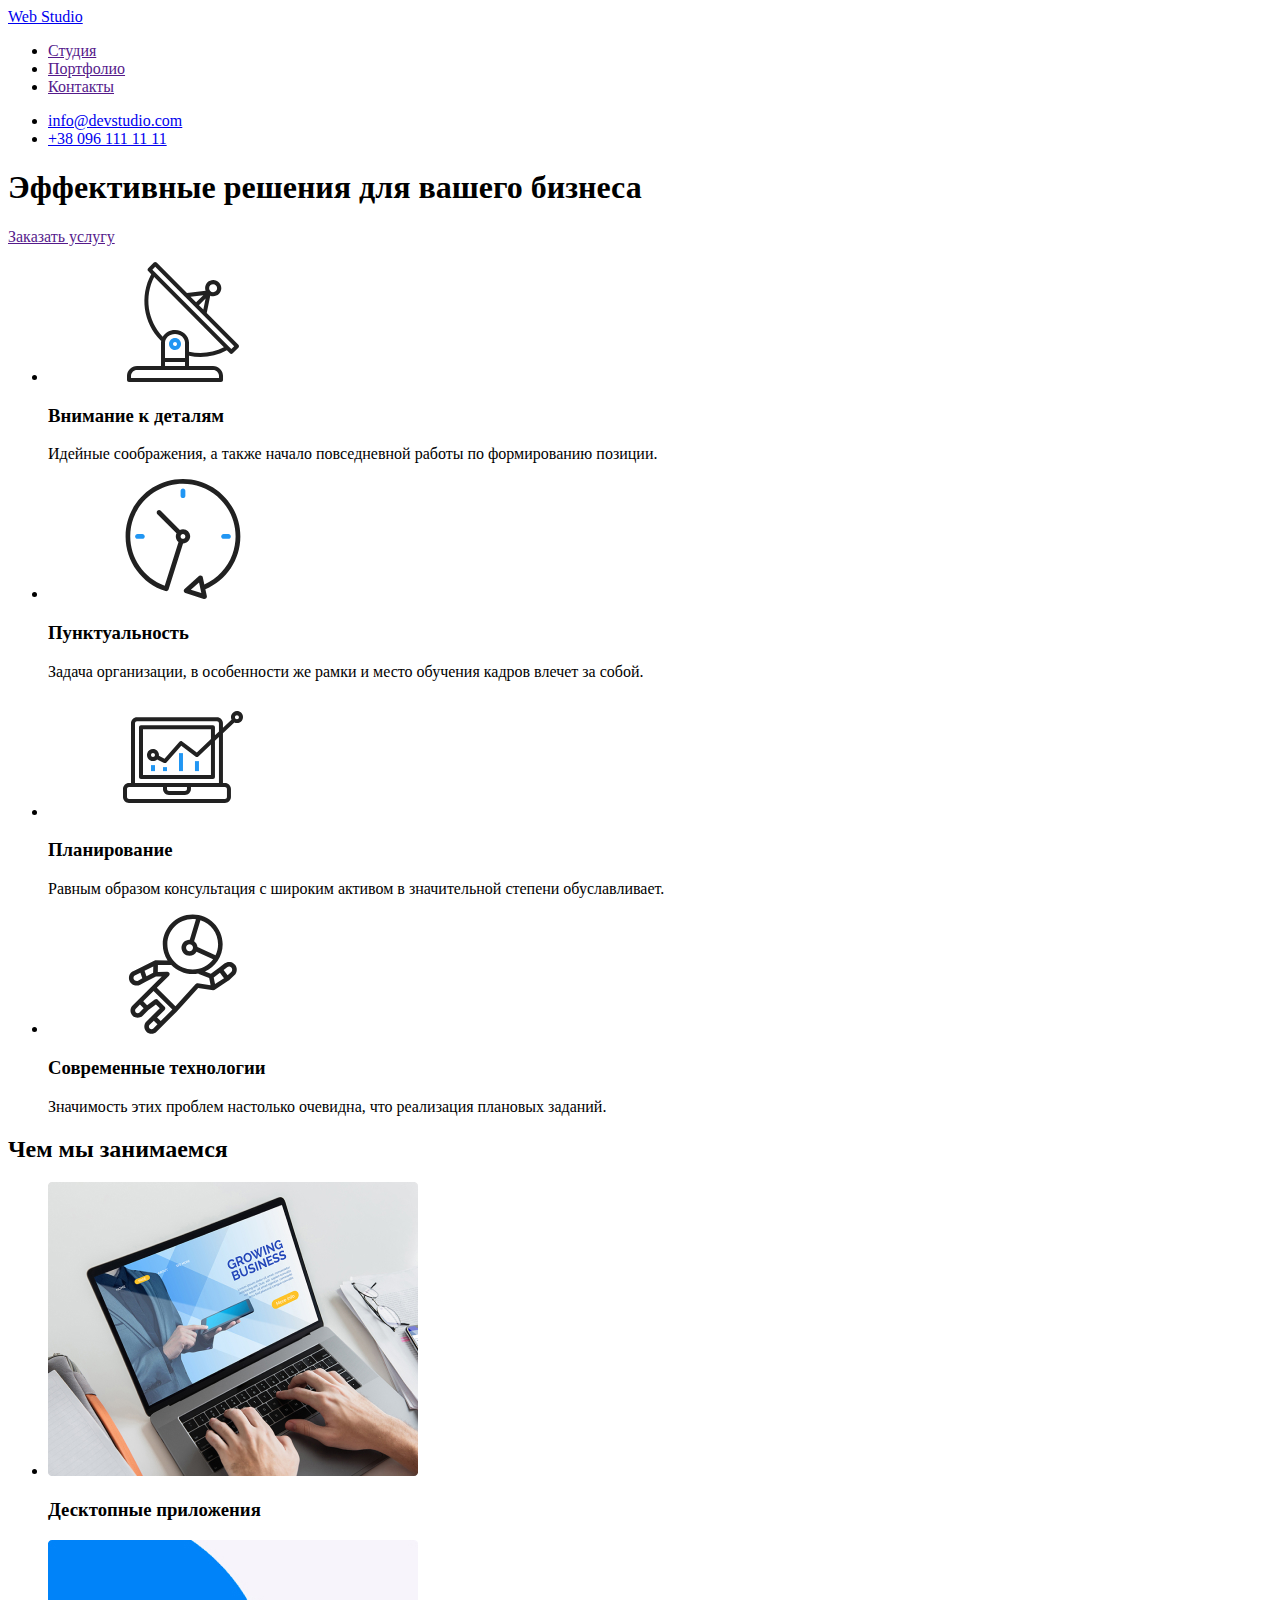
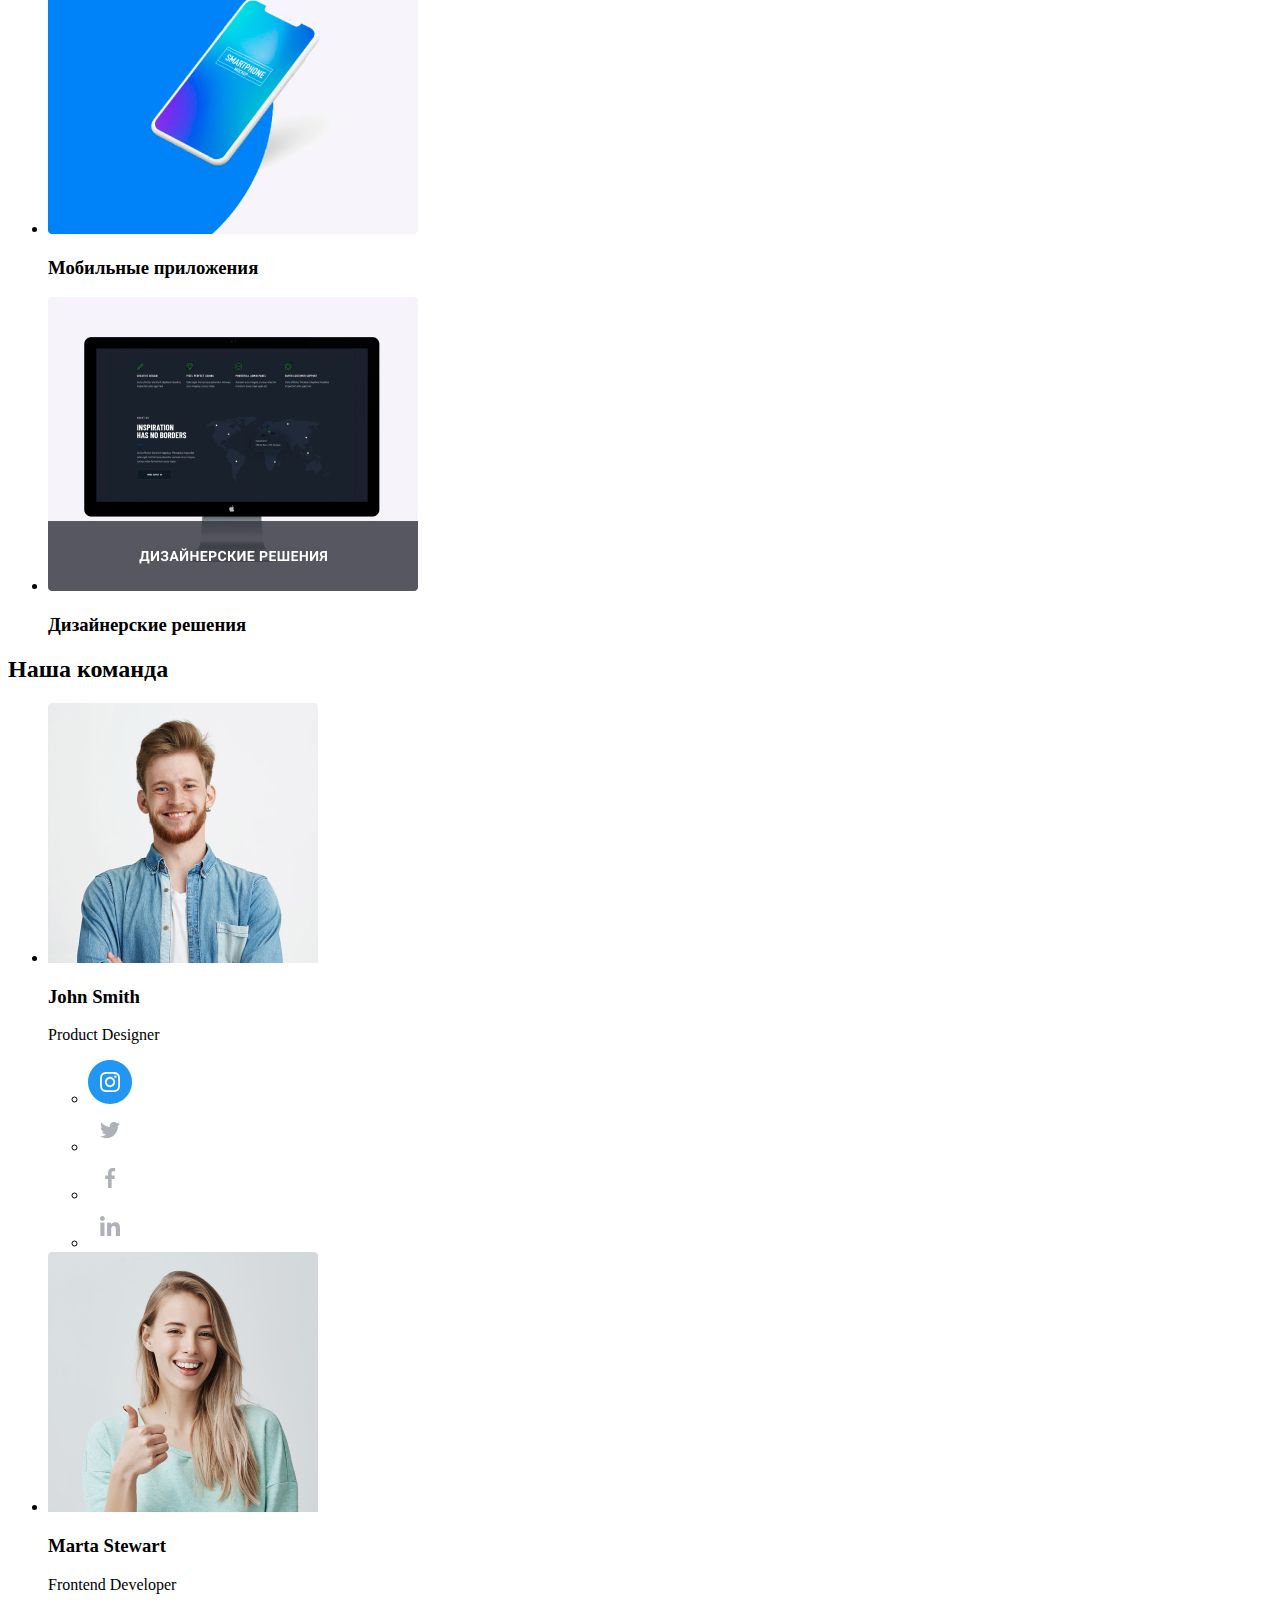
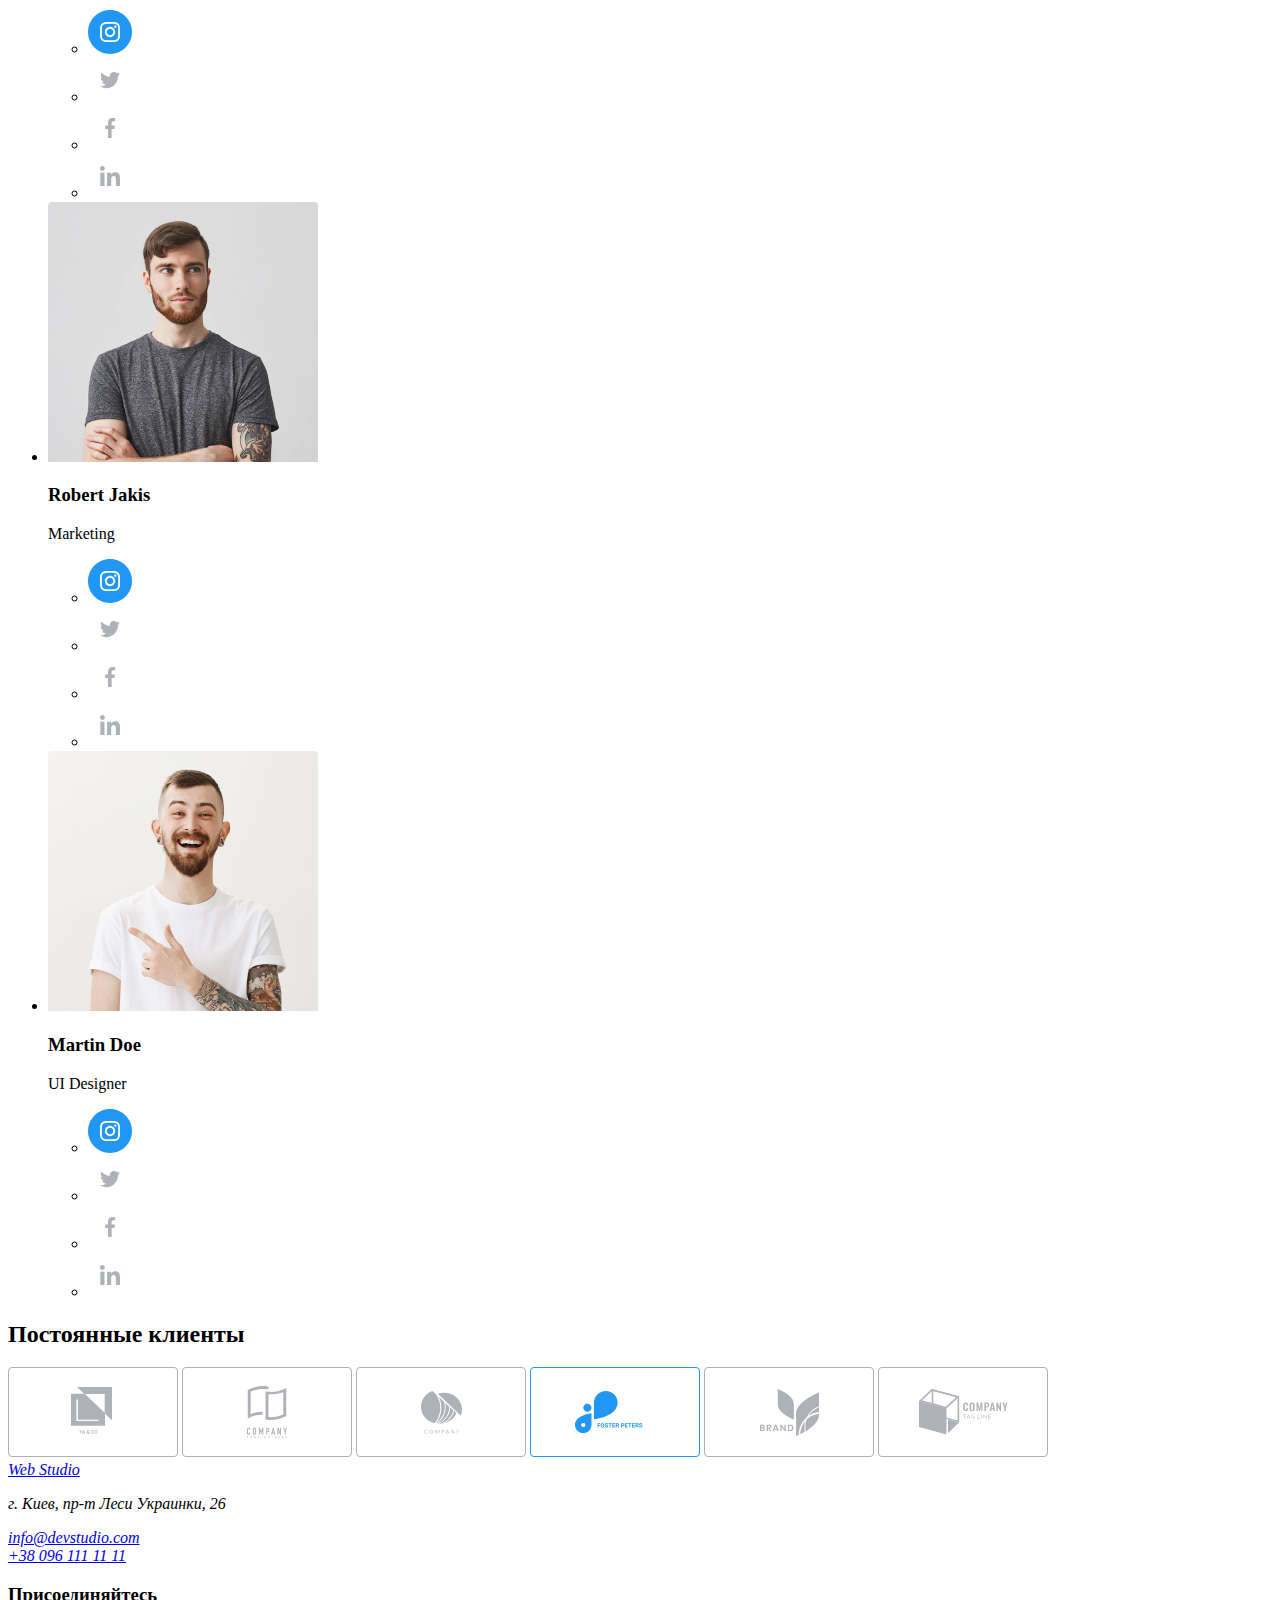
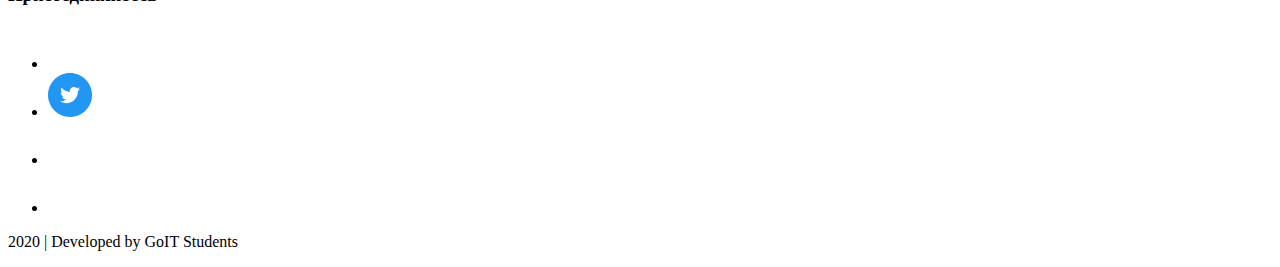
==== index.html @ 51c21063 "перенос файлов с первого репозитория и настройка" ====
<!DOCTYPE html>
<html lang="ru">
  <head>
    <meta charset="UTF-8" />
    <meta name="viewport" content="width=device-width, initial-scale=1.0" />
    <title>Document</title>
  </head>
  <body>
    <header>
      <nav>
        <a href="./index.html" lang="en">Web Studio</a>
        <ul>
          <li><a href="">Студия</a></li>
          <li><a href="">Портфолио</a></li>
          <li><a href="">Контакты</a></li>
        </ul>
        <ul>
          <li><a href="mailto:info@devstudio.com">info@devstudio.com</a></li>
          <li><a href="tel:+380961111111">+38 096 111 11 11</a></li>
        </ul>
      </nav>
    </header>
    <main>
      <section>
        <h1>Эффективные решения для вашего бизнеса</h1>
        <p><a href="">Заказать услугу</a></p>
      </section>
      <section>
        <ul>
          <li>
            <img
              src="./images/antenna1.svg"
              alt="антена"
              width="270"
              height="120"
            />
            <h3>Внимание к деталям</h3>
            <p>
              Идейные соображения, а также начало повседневной работы по
              формированию позиции.
            </p>
          </li>
          <li>
            <img
              src="./images/clock1.svg"
              alt="часы"
              width="270"
              height="120"
            />
            <h3>Пунктуальность</h3>
            <p>
              Задача организации, в особенности же рамки и место обучения кадров
              влечет за собой.
            </p>
          </li>
          <li>
            <img
              src="./images/diagram1.svg"
              alt="диаграмма"
              width="270"
              height="120"
            />
            <h3>Планирование</h3>
            <p>
              Равным образом консультация с широким активом в значительной
              степени обуславливает.
            </p>
          </li>
          <li>
            <img
              src="./images/Group.svg"
              alt="космонавт"
              width="270"
              height="120"
            />
            <h3>Современные технологии</h3>
            <p>
              Значимость этих проблем настолько очевидна, что реализация
              плановых заданий.
            </p>
          </li>
        </ul>
      </section>
      <section>
        <h2>Чем мы занимаемся</h2>
        <ul>
          <li>
            <img src="./images/img.jpg" alt="лаптоп" width="370" height="294" />
            <h3>Десктопные приложения</h3>
          </li>
          <li>
            <img
              src="./images/box.jpg"
              alt="мобильный"
              width="370"
              height="294"
            />
            <h3>Мобильные приложения</h3>
          </li>
          <li>
            <img
              src="./images/box3.jpg"
              alt="монитор"
              width="370"
              height="294"
            />
            <h3>Дизайнерские решения</h3>
          </li>
        </ul>
      </section>
      <section>
        <h2>Наша команда</h2>
        <ul>
          <li>
            <img
              src="./images/img(1).jpg"
              alt="Джон"
              width="270"
              height="260"
            />
            <h3 lang="en">John Smith</h3>
            <p lang="en">Product Designer</p>
            <ul>
              <li>
                <a href=""
                  ><img
                    src="./images/Ellipse1.svg"
                    alt="Инстаграм"
                    width="44"
                    height="44"
                /></a>
              </li>
              <li>
                <a href=""
                  ><img
                    src="./images/Ellipse2.svg"
                    alt="Твиттер"
                    width="44"
                    height="44"
                /></a>
              </li>
              <li>
                <a href=""
                  ><img
                    src="./images/Ellipse3.svg"
                    alt="Фейсбук"
                    width="44"
                    height="44"
                /></a>
              </li>
              <li>
                <a href=""
                  ><img
                    src="./images/Ellipse4.svg"
                    alt="Линкедин"
                    width="44"
                    height="44"
                /></a>
              </li>
            </ul>
          </li>

          <li>
            <img
              src="./images/img(2).jpg"
              alt="Марта"
              width="270"
              height="260"
            />
            <h3 lang="en">Marta Stewart</h3>
            <p lang="en">Frontend Developer</p>
            <ul>
              <li>
                <a href=""
                  ><img src="./images/Ellipse1.svg" alt="Инстаграм"
                /></a>
              </li>
              <li>
                <a href=""><img src="./images/Ellipse2.svg" alt="Твиттер" /></a>
              </li>
              <li>
                <a href=""><img src="./images/Ellipse3.svg" alt="Фейсбук" /></a>
              </li>
              <li>
                <a href=""
                  ><img src="./images/Ellipse4.svg" alt="Линкедин"
                /></a>
              </li>
            </ul>
          </li>
          <li>
            <img
              src="./images/img(3).jpg"
              alt="Роберт"
              width="270"
              height="260"
            />
            <h3 lang="en">Robert Jakis</h3>
            <p lang="en">Marketing</p>
            <ul>
              <li>
                <a href=""
                  ><img src="./images/Ellipse1.svg" alt="Инстаграм"
                /></a>
              </li>
              <li>
                <a href=""><img src="./images/Ellipse2.svg" alt="Твиттер" /></a>
              </li>
              <li>
                <a href=""><img src="./images/Ellipse3.svg" alt="Фейсбук" /></a>
              </li>
              <li>
                <a href=""
                  ><img src="./images/Ellipse4.svg" alt="Линкедин"
                /></a>
              </li>
            </ul>
          </li>
          <li>
            <img
              src="./images/img(4).jpg"
              alt="Мартин"
              width="270"
              height="260"
            />
            <h3 lang="en">Martin Doe</h3>
            <p lang="en">UI Designer</p>
            <ul>
              <li>
                <a href=""
                  ><img src="./images/Ellipse1.svg" alt="Инстаграм"
                /></a>
              </li>
              <li>
                <a href=""><img src="./images/Ellipse2.svg" alt="Твиттер" /></a>
              </li>
              <li>
                <a href=""><img src="./images/Ellipse3.svg" alt="Фейсбук" /></a>
              </li>
              <li>
                <a href=""
                  ><img src="./images/Ellipse4.svg" alt="Линкедин"
                /></a>
              </li>
            </ul>
          </li>
        </ul>
      </section>
      <section>
        <h2>Постоянные клиенты</h2>
        <a href=""
          ><img
            src="./images/Client1.svg"
            alt="логотип_клиента_1"
            width="170"
            height="90"
        /></a>
        <a href=""
          ><img
            src="./images/Client2.svg"
            alt="логотип_клиента_2"
            width="170"
            height="90"
        /></a>
        <a href=""
          ><img
            src="./images/Client3.svg"
            alt="логотип_клиента_3"
            width="170"
            height="90"
        /></a>
        <a href=""
          ><img
            src="./images/Client4.svg"
            alt="логотип_клиента_4"
            width="170"
            height="90"
        /></a>
        <a href=""
          ><img
            src="./images/Client5.svg"
            alt="логотип_клиента_5"
            width="170"
            height="90"
        /></a>
        <a href=""
          ><img
            src="./images/Client6.svg"
            alt="логотип_клиента_6"
            width="170"
            height="90"
        /></a>
      </section>
    </main>
    <footer>
      <address>
        <a href="./index.html" lang="en">Web Studio</a>
        <p>г. Киев, пр-т Леси Украинки, 26</p>
        <a href="mailto:info@devstudio.com">info@devstudio.com</a><br />
        <a href="tel:+380961111111">+38 096 111 11 11</a>
      </address>
      <div>
        <h3>Присоединяйтесь</h3>
        <ul>
          <li>
            <img
              src="./images/inst.svg"
              alt="Инстаграм"
              width="44"
              height="44"
            />
          </li>
          <li>
            <img src="./images/twit.svg" alt="Твиттер" width="44" height="44" />
          </li>
          <li>
            <img
              src="./images/faceb.svg"
              alt="Фейсбук"
              width="44"
              height="44"
            />
          </li>
          <li>
            <img
              src="./images/link.svg"
              alt="Линкедин"
              width="44"
              height="44"
            />
          </li>
        </ul>
      </div>
      <p lang="en">2020 | Developed by GoIT Students</p>
    </footer>
  </body>
</html>
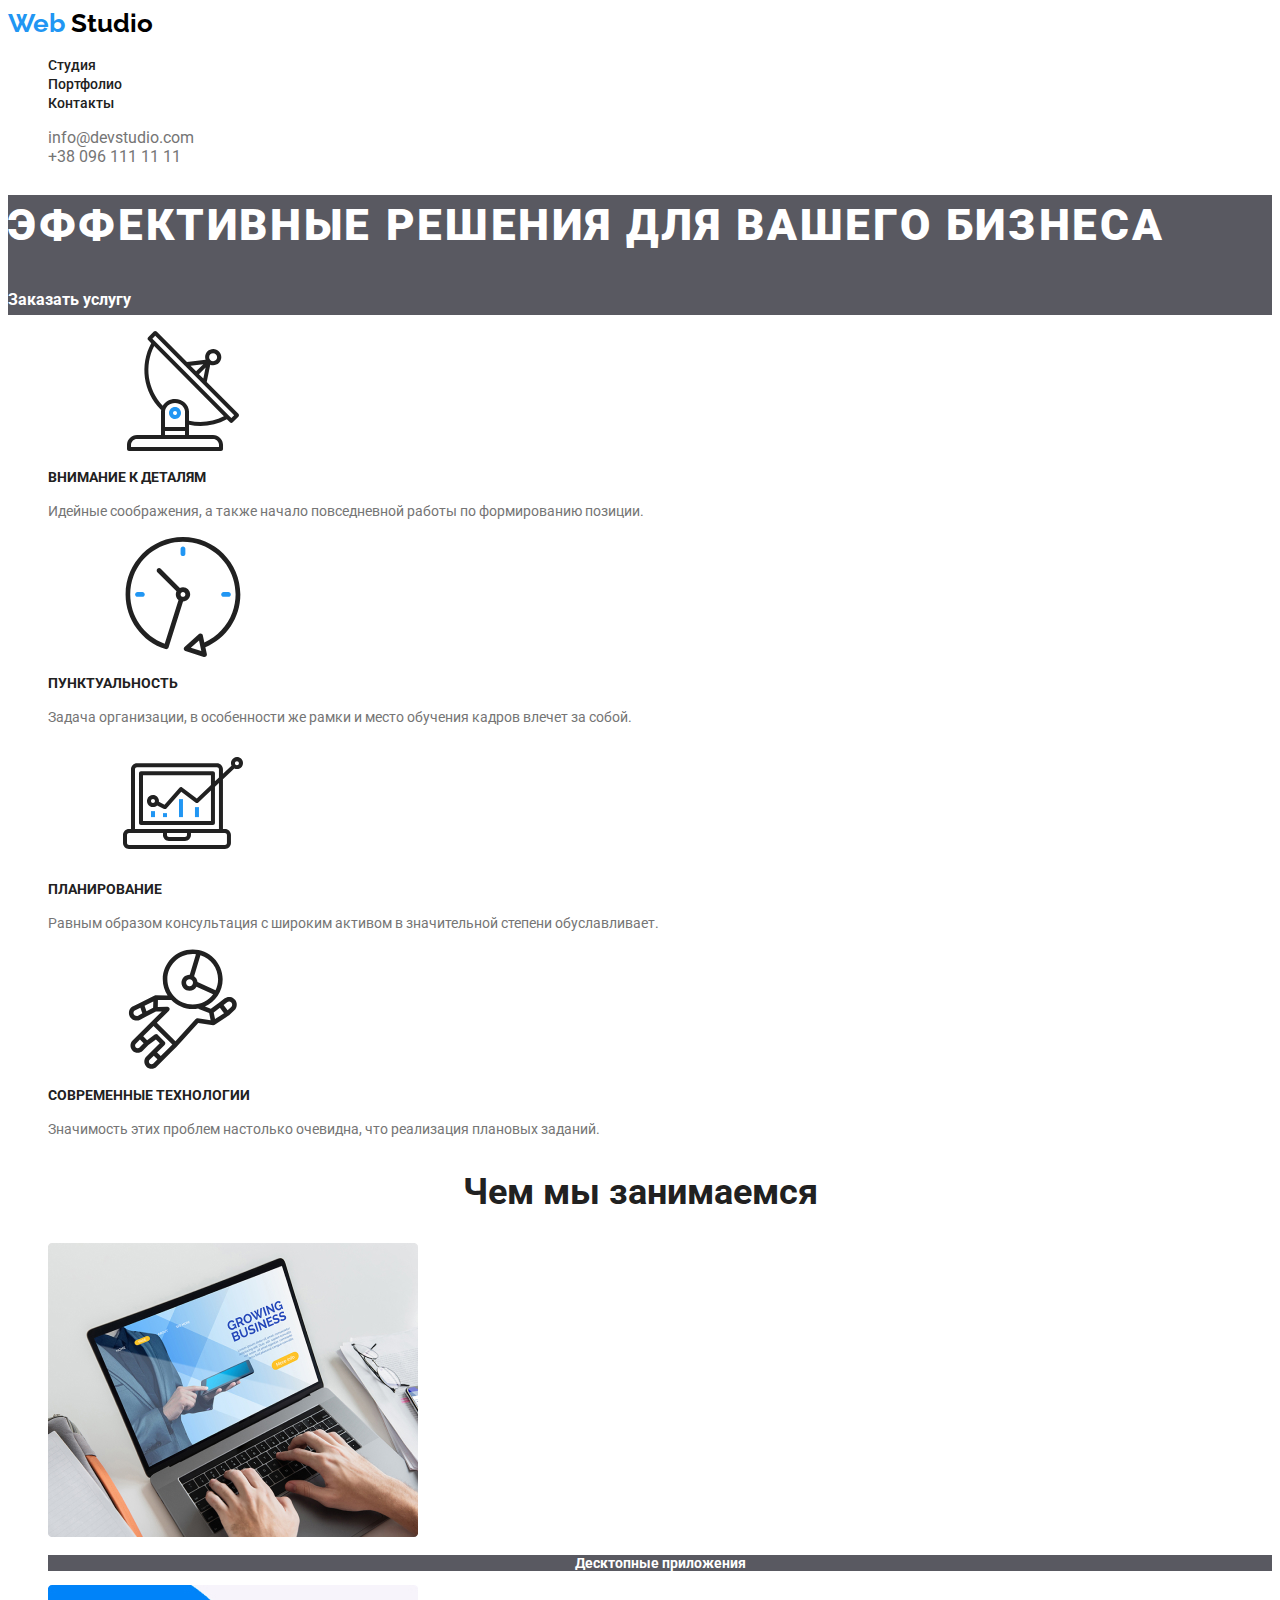
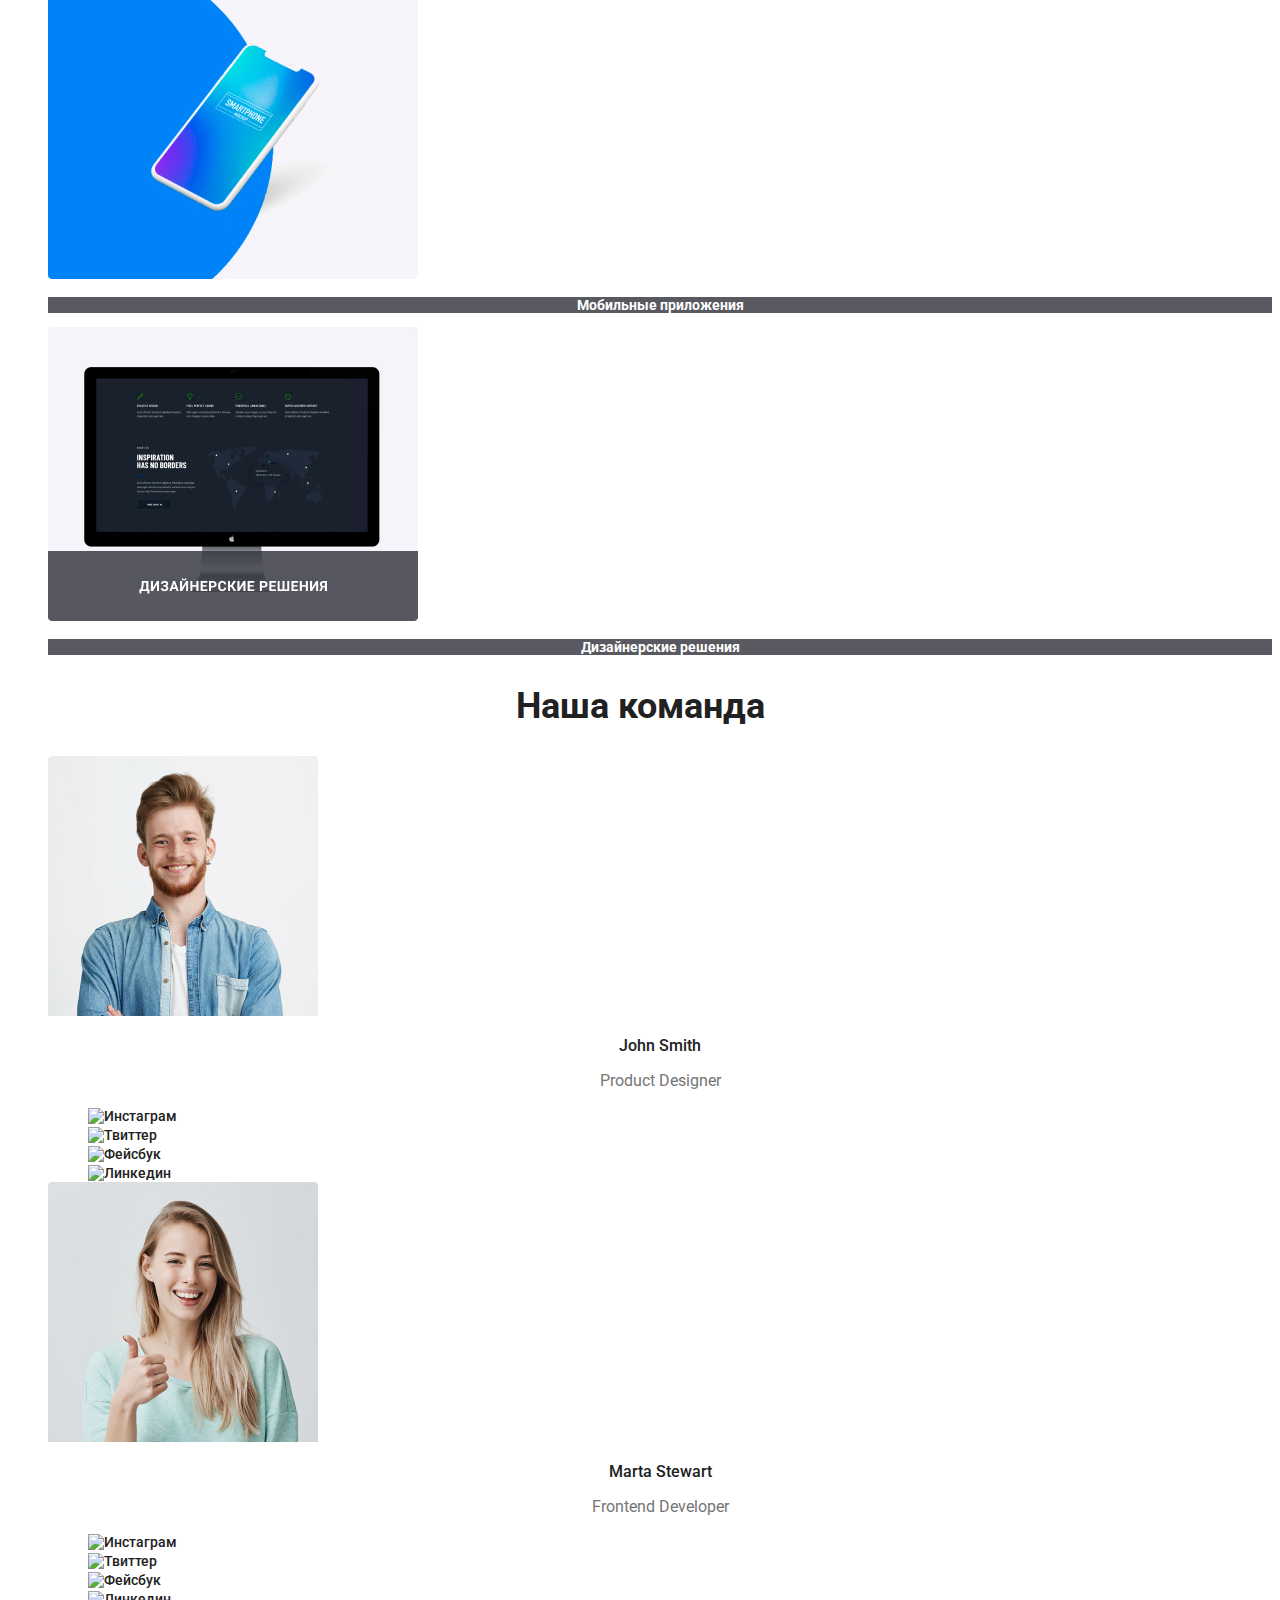
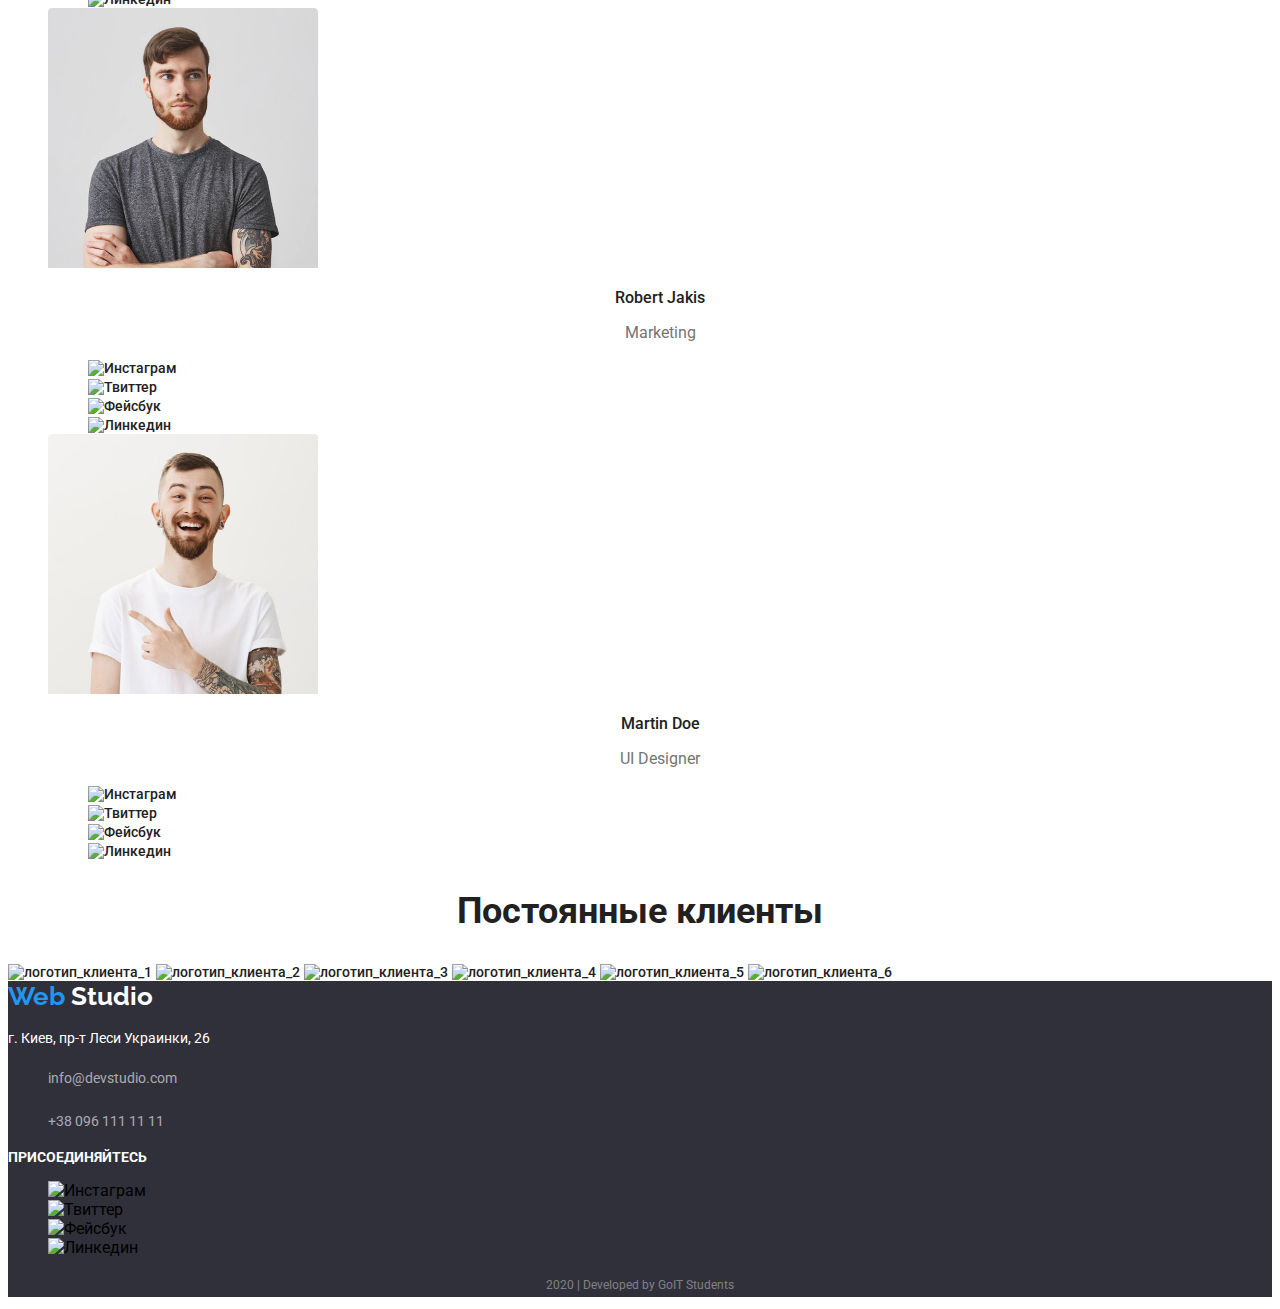
==== commit 5a3428ae: "добавление css свойств" ====
--- a/index.html
+++ b/index.html
@@ -4,29 +4,45 @@
     <meta charset="UTF-8" />
     <meta name="viewport" content="width=device-width, initial-scale=1.0" />
     <title>Document</title>
+    <link
+      href="https://fonts.googleapis.com/css2?family=Raleway:wght@700&family=Roboto:wght@400;500;700;900&display=swap"
+      rel="stylesheet"
+    />
+    <link rel="stylesheet" href="./css/style.css" />
   </head>
   <body>
     <header>
-      <nav>
-        <a href="./index.html" lang="en">Web Studio</a>
-        <ul>
-          <li><a href="">Студия</a></li>
-          <li><a href="">Портфолио</a></li>
-          <li><a href="">Контакты</a></li>
-        </ul>
-        <ul>
-          <li><a href="mailto:info@devstudio.com">info@devstudio.com</a></li>
-          <li><a href="tel:+380961111111">+38 096 111 11 11</a></li>
+      <nav class="nav-menu">
+        <a class="main-logo" href="./index.html" lang="en">
+          <span class="logo-web">Web</span>
+          <span class="logo-studio">Studio</span></a
+        >
+        <ul class="list">
+          <li><a class="list-item" href="">Студия</a></li>
+          <li><a class="list-item" href="">Портфолио</a></li>
+          <li><a class="list-item" href="">Контакты</a></li>
+        </ul>
+        <ul class="list">
+          <li>
+            <a class="contacts" href="mailto:info@devstudio.com"
+              >info@devstudio.com</a
+            >
+          </li>
+          <li>
+            <a class="contacts" href="tel:+380961111111">+38 096 111 11 11</a>
+          </li>
         </ul>
       </nav>
     </header>
     <main>
+      <section class="main-section">
+        <h1 class="main-title">Эффективные решения для вашего бизнеса</h1>
+        <p>
+          <a class="main-button-link" href="">Заказать услугу</a>
+        </p>
+      </section>
       <section>
-        <h1>Эффективные решения для вашего бизнеса</h1>
-        <p><a href="">Заказать услугу</a></p>
-      </section>
-      <section>
-        <ul>
+        <ul class="list">
           <li>
             <img
               src="./images/antenna1.svg"
@@ -34,8 +50,8 @@
               width="270"
               height="120"
             />
-            <h3>Внимание к деталям</h3>
-            <p>
+            <h3 class="description-title">Внимание к деталям</h3>
+            <p class="description-text">
               Идейные соображения, а также начало повседневной работы по
               формированию позиции.
             </p>
@@ -47,8 +63,8 @@
               width="270"
               height="120"
             />
-            <h3>Пунктуальность</h3>
-            <p>
+            <h3 class="description-title">Пунктуальность</h3>
+            <p class="description-text">
               Задача организации, в особенности же рамки и место обучения кадров
               влечет за собой.
             </p>
@@ -60,8 +76,8 @@
               width="270"
               height="120"
             />
-            <h3>Планирование</h3>
-            <p>
+            <h3 class="description-title">Планирование</h3>
+            <p class="description-text">
               Равным образом консультация с широким активом в значительной
               степени обуславливает.
             </p>
@@ -73,8 +89,8 @@
               width="270"
               height="120"
             />
-            <h3>Современные технологии</h3>
-            <p>
+            <h3 class="description-title">Современные технологии</h3>
+            <p class="description-text">
               Значимость этих проблем настолько очевидна, что реализация
               плановых заданий.
             </p>
@@ -82,11 +98,11 @@
         </ul>
       </section>
       <section>
-        <h2>Чем мы занимаемся</h2>
-        <ul>
+        <h2 class="main-menu-title">Чем мы занимаемся</h2>
+        <ul class="list">
           <li>
             <img src="./images/img.jpg" alt="лаптоп" width="370" height="294" />
-            <h3>Десктопные приложения</h3>
+            <h3 class="skills-subtitle">Десктопные приложения</h3>
           </li>
           <li>
             <img
@@ -95,7 +111,7 @@
               width="370"
               height="294"
             />
-            <h3>Мобильные приложения</h3>
+            <h3 class="skills-subtitle">Мобильные приложения</h3>
           </li>
           <li>
             <img
@@ -104,13 +120,13 @@
               width="370"
               height="294"
             />
-            <h3>Дизайнерские решения</h3>
+            <h3 class="skills-subtitle">Дизайнерские решения</h3>
           </li>
         </ul>
       </section>
       <section>
-        <h2>Наша команда</h2>
-        <ul>
+        <h2 class="main-menu-title">Наша команда</h2>
+        <ul class="list">
           <li>
             <img
               src="./images/img(1).jpg"
@@ -118,43 +134,27 @@
               width="270"
               height="260"
             />
-            <h3 lang="en">John Smith</h3>
-            <p lang="en">Product Designer</p>
-            <ul>
-              <li>
-                <a href=""
-                  ><img
-                    src="./images/Ellipse1.svg"
-                    alt="Инстаграм"
-                    width="44"
-                    height="44"
+            <h3 class="worker" lang="en">John Smith</h3>
+            <p class="post" lang="en">Product Designer</p>
+            <ul class="list">
+              <li>
+                <a class="list-item" href=""
+                  ><img src="" alt="Инстаграм" width="44" height="44"
                 /></a>
               </li>
               <li>
-                <a href=""
-                  ><img
-                    src="./images/Ellipse2.svg"
-                    alt="Твиттер"
-                    width="44"
-                    height="44"
+                <a class="list-item" href=""
+                  ><img src="" alt="Твиттер" width="44" height="44"
                 /></a>
               </li>
               <li>
-                <a href=""
-                  ><img
-                    src="./images/Ellipse3.svg"
-                    alt="Фейсбук"
-                    width="44"
-                    height="44"
+                <a class="list-item" href=""
+                  ><img src="" alt="Фейсбук" width="44" height="44"
                 /></a>
               </li>
               <li>
-                <a href=""
-                  ><img
-                    src="./images/Ellipse4.svg"
-                    alt="Линкедин"
-                    width="44"
-                    height="44"
+                <a class="list-item" href=""
+                  ><img src="" alt="Линкедин" width="44" height="44"
                 /></a>
               </li>
             </ul>
@@ -167,24 +167,20 @@
               width="270"
               height="260"
             />
-            <h3 lang="en">Marta Stewart</h3>
-            <p lang="en">Frontend Developer</p>
-            <ul>
-              <li>
-                <a href=""
-                  ><img src="./images/Ellipse1.svg" alt="Инстаграм"
-                /></a>
-              </li>
-              <li>
-                <a href=""><img src="./images/Ellipse2.svg" alt="Твиттер" /></a>
-              </li>
-              <li>
-                <a href=""><img src="./images/Ellipse3.svg" alt="Фейсбук" /></a>
-              </li>
-              <li>
-                <a href=""
-                  ><img src="./images/Ellipse4.svg" alt="Линкедин"
-                /></a>
+            <h3 class="worker" lang="en">Marta Stewart</h3>
+            <p class="post" lang="en">Frontend Developer</p>
+            <ul class="list">
+              <li>
+                <a class="list-item" href=""><img src="" alt="Инстаграм" /></a>
+              </li>
+              <li>
+                <a class="list-item" href=""><img src="" alt="Твиттер" /></a>
+              </li>
+              <li>
+                <a class="list-item" href=""><img src="" alt="Фейсбук" /></a>
+              </li>
+              <li>
+                <a class="list-item" href=""><img src="" alt="Линкедин" /></a>
               </li>
             </ul>
           </li>
@@ -195,24 +191,20 @@
               width="270"
               height="260"
             />
-            <h3 lang="en">Robert Jakis</h3>
-            <p lang="en">Marketing</p>
-            <ul>
-              <li>
-                <a href=""
-                  ><img src="./images/Ellipse1.svg" alt="Инстаграм"
-                /></a>
-              </li>
-              <li>
-                <a href=""><img src="./images/Ellipse2.svg" alt="Твиттер" /></a>
-              </li>
-              <li>
-                <a href=""><img src="./images/Ellipse3.svg" alt="Фейсбук" /></a>
-              </li>
-              <li>
-                <a href=""
-                  ><img src="./images/Ellipse4.svg" alt="Линкедин"
-                /></a>
+            <h3 class="worker" lang="en">Robert Jakis</h3>
+            <p class="post" lang="en">Marketing</p>
+            <ul class="list">
+              <li>
+                <a class="list-item" href=""><img src="" alt="Инстаграм" /></a>
+              </li>
+              <li>
+                <a class="list-item" href=""><img src="" alt="Твиттер" /></a>
+              </li>
+              <li>
+                <a class="list-item" href=""><img src="" alt="Фейсбук" /></a>
+              </li>
+              <li>
+                <a class="list-item" href=""><img src="" alt="Линкедин" /></a>
               </li>
             </ul>
           </li>
@@ -223,115 +215,89 @@
               width="270"
               height="260"
             />
-            <h3 lang="en">Martin Doe</h3>
-            <p lang="en">UI Designer</p>
-            <ul>
-              <li>
-                <a href=""
-                  ><img src="./images/Ellipse1.svg" alt="Инстаграм"
-                /></a>
-              </li>
-              <li>
-                <a href=""><img src="./images/Ellipse2.svg" alt="Твиттер" /></a>
-              </li>
-              <li>
-                <a href=""><img src="./images/Ellipse3.svg" alt="Фейсбук" /></a>
-              </li>
-              <li>
-                <a href=""
-                  ><img src="./images/Ellipse4.svg" alt="Линкедин"
-                /></a>
+            <h3 class="worker" lang="en">Martin Doe</h3>
+            <p class="post" lang="en">UI Designer</p>
+            <ul class="list">
+              <li>
+                <a class="list-item" href=""><img src="" alt="Инстаграм" /></a>
+              </li>
+              <li>
+                <a class="list-item" href=""><img src="" alt="Твиттер" /></a>
+              </li>
+              <li>
+                <a class="list-item" href=""><img src="" alt="Фейсбук" /></a>
+              </li>
+              <li>
+                <a class="list-item" href=""><img src="" alt="Линкедин" /></a>
               </li>
             </ul>
           </li>
         </ul>
       </section>
       <section>
-        <h2>Постоянные клиенты</h2>
-        <a href=""
-          ><img
-            src="./images/Client1.svg"
-            alt="логотип_клиента_1"
-            width="170"
-            height="90"
-        /></a>
-        <a href=""
-          ><img
-            src="./images/Client2.svg"
-            alt="логотип_клиента_2"
-            width="170"
-            height="90"
-        /></a>
-        <a href=""
-          ><img
-            src="./images/Client3.svg"
-            alt="логотип_клиента_3"
-            width="170"
-            height="90"
-        /></a>
-        <a href=""
-          ><img
-            src="./images/Client4.svg"
-            alt="логотип_клиента_4"
-            width="170"
-            height="90"
-        /></a>
-        <a href=""
-          ><img
-            src="./images/Client5.svg"
-            alt="логотип_клиента_5"
-            width="170"
-            height="90"
-        /></a>
-        <a href=""
-          ><img
-            src="./images/Client6.svg"
-            alt="логотип_клиента_6"
-            width="170"
-            height="90"
+        <h2 class="main-menu-title">Постоянные клиенты</h2>
+        <a class="list-item" href=""
+          ><img src="" alt="логотип_клиента_1" width="170" height="90"
+        /></a>
+        <a class="list-item" href=""
+          ><img src="" alt="логотип_клиента_2" width="170" height="90"
+        /></a>
+        <a class="list-item" href=""
+          ><img src="" alt="логотип_клиента_3" width="170" height="90"
+        /></a>
+        <a class="list-item" href=""
+          ><img src="" alt="логотип_клиента_4" width="170" height="90"
+        /></a>
+        <a class="list-item" href=""
+          ><img src="" alt="логотип_клиента_5" width="170" height="90"
+        /></a>
+        <a class="list-item" href=""
+          ><img src="" alt="логотип_клиента_6" width="170" height="90"
         /></a>
       </section>
     </main>
     <footer>
-      <address>
-        <a href="./index.html" lang="en">Web Studio</a>
-        <p>г. Киев, пр-т Леси Украинки, 26</p>
-        <a href="mailto:info@devstudio.com">info@devstudio.com</a><br />
-        <a href="tel:+380961111111">+38 096 111 11 11</a>
-      </address>
       <div>
-        <h3>Присоединяйтесь</h3>
-        <ul>
-          <li>
-            <img
-              src="./images/inst.svg"
-              alt="Инстаграм"
-              width="44"
-              height="44"
-            />
-          </li>
-          <li>
-            <img src="./images/twit.svg" alt="Твиттер" width="44" height="44" />
-          </li>
-          <li>
-            <img
-              src="./images/faceb.svg"
-              alt="Фейсбук"
-              width="44"
-              height="44"
-            />
-          </li>
-          <li>
-            <img
-              src="./images/link.svg"
-              alt="Линкедин"
-              width="44"
-              height="44"
-            />
-          </li>
-        </ul>
+        <a class="main-logo" href="./index.html" lang="en"
+          ><span class="logo-web">Web</span>
+          <span class="logo-studio-foot">Studio</span></a
+        >
+
+        <address>
+          <p class="address">г. Киев, пр-т Леси Украинки, 26</p>
+          <ul class="list">
+            <li>
+              <a class="footer-nav" href="mailto:info@devstudio.com"
+                >info@devstudio.com</a
+              >
+            </li>
+            <br />
+            <li>
+              <a class="footer-nav" href="tel:+380961111111"
+                >+38 096 111 11 11</a
+              >
+            </li>
+          </ul>
+        </address>
       </div>
-      <p lang="en">2020 | Developed by GoIT Students</p>
+      <div>
+        <h3 class="footer-title">Присоединяйтесь</h3>
+        <ul class="list">
+          <li>
+            <img src="" alt="Инстаграм" width="44" height="44" />
+          </li>
+          <li>
+            <img src="" alt="Твиттер" width="44" height="44" />
+          </li>
+          <li>
+            <img src="" alt="Фейсбук" width="44" height="44" />
+          </li>
+          <li>
+            <img src="" alt="Линкедин" width="44" height="44" />
+          </li>
+        </ul>
+      </div>
+      <p class="developed" lang="en">2020 | Developed by GoIT Students</p>
     </footer>
   </body>
 </html>
--- a/css/style.css
+++ b/css/style.css
@@ -0,0 +1,177 @@
+body {
+  --text-color: #757575;
+  --main-text-color: #212121;
+  --white-title-color: #ffffff;
+  --link-focus-color: #2196f3;
+  font-style: normal;
+  font-family: 'Roboto', sans-serif;
+}
+
+.main-logo {
+  font-family: 'Raleway', sans-serif;
+  font-style: normal;
+  font-weight: bold;
+  font-size: 26px;
+  line-height: 31px;
+}
+
+.logo-web {
+  color: #2196f3;
+}
+.logo-studio {
+  color: #000000;
+}
+.logo-studio-foot {
+  color: var(--white-title-color);
+}
+a {
+  text-decoration: none;
+}
+.list {
+  list-style: none;
+}
+.list-item {
+  font-style: normal;
+  font-weight: 500;
+  font-size: 14px;
+  line-height: 16px;
+  color: var(--main-text-color);
+}
+.list-item:hover,
+.list-item:focus {
+  color: var(--link-focus-color);
+}
+.contacts {
+  color: var(--text-color);
+}
+.contacts:hover,
+.contacts:focus {
+  color: var(--link-focus-color);
+}
+.main-section {
+  background: rgba(47, 48, 58, 0.8);
+}
+.main-title {
+  font-weight: 900;
+  font-size: 44px;
+  line-height: 60px;
+  text-transform: uppercase;
+  letter-spacing: 0.06em;
+  color: var(--white-title-color);
+}
+
+.main-button-link {
+  font-weight: bold;
+  font-size: 16px;
+  line-height: 30px;
+  color: var(--white-title-color);
+}
+.main-button-link:hover,
+.main-button-link:focus {
+  color: var(--link-focus-color);
+}
+.description-title {
+  font-weight: bold;
+  font-size: 14px;
+  line-height: 16px;
+  text-transform: uppercase;
+  color: var(--main-text-color);
+}
+.description-text {
+  font-weight: normal;
+  font-size: 14px;
+  line-height: 24px;
+  color: var(--text-color);
+}
+.main-menu-title {
+  font-weight: bold;
+  font-size: 36px;
+  line-height: 42px;
+  text-align: center;
+  color: var(--main-text-color);
+}
+.skills-subtitle {
+  font-weight: bold;
+  font-size: 14px;
+  line-height: 16px;
+  text-align: center;
+  color: var(--white-title-color);
+  background: rgba(47, 48, 58, 0.8);
+}
+.worker {
+  font-weight: 500;
+  font-size: 16px;
+  line-height: 19px;
+  text-align: center;
+  color: var(--main-text-color);
+}
+.post {
+  font-weight: normal;
+  font-size: 16px;
+  line-height: 19px;
+  text-align: center;
+  color: var(--text-color);
+}
+.footer-nav {
+  font-style: normal;
+  font-size: 14px;
+  line-height: 24px;
+  color: rgba(255, 255, 255, 0.6);
+}
+footer {
+  background-color: #2f303a;
+}
+.address {
+  font-weight: normal;
+  font-size: 14px;
+  line-height: 24px;
+  font-style: normal;
+  color: var(--white-title-color);
+}
+.footer-title {
+  font-weight: bold;
+  font-size: 14px;
+  line-height: 16px;
+  text-transform: uppercase;
+  color: var(--white-title-color);
+}
+.developed {
+  font-weight: normal;
+  font-size: 12px;
+  line-height: 24px;
+  text-align: center;
+  color: rgba(255, 255, 255, 0.4);
+}
+
+.menu-item {
+  font-weight: 500;
+  font-size: 16px;
+  line-height: 26px;
+  text-align: center;
+  color: var(--main-text-color);
+}
+.menu-item:hover,
+.menu-item:focus {
+  color: var(--link-focus-color);
+}
+.invisible-title {
+  display: none;
+}
+.project {
+  font-weight: bold;
+  font-size: 18px;
+  line-height: 36px;
+  color: var(--main-text-color);
+}
+.working {
+  font-weight: normal;
+  font-size: 16px;
+  line-height: 30px;
+  color: var(--text-color);
+}
+.project-description {
+  font-weight: normal;
+  font-size: 18px;
+  line-height: 28px;
+  color: var(--white-title-color);
+}
